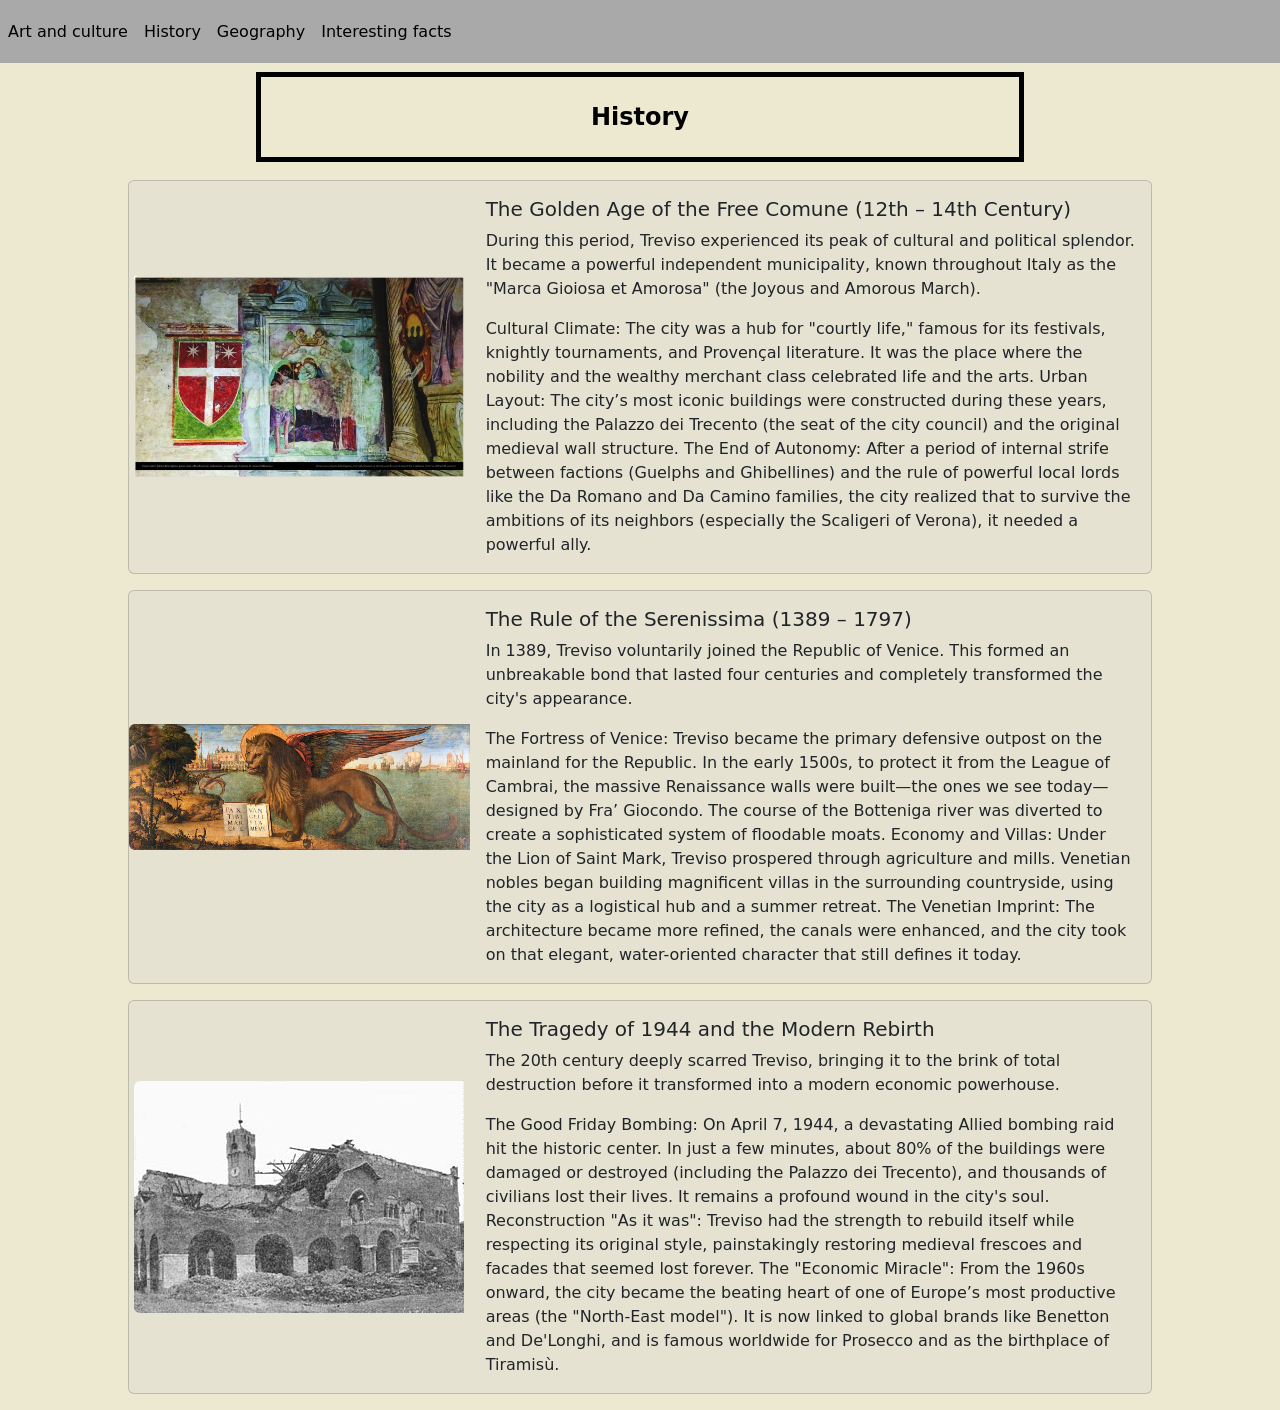
==== history.html @ 346a70f0 "geography+history" ====
<!DOCTYPE html>
<html lang="en">

<head>
    <meta charset="UTF-8">
    <meta name="viewport" content="width=device-width, initial-scale=1.0">
    <title>Treviso</title>
    <link href="https://cdn.jsdelivr.net/npm/bootstrap@5.3.8/dist/css/bootstrap.min.css" rel="stylesheet"
        integrity="sha384-sRIl4kxILFvY47J16cr9ZwB07vP4J8+LH7qKQnuqkuIAvNWLzeN8tE5YBujZqJLB" crossorigin="anonymous">
    <script src="https://cdn.jsdelivr.net/npm/bootstrap@5.3.8/dist/js/bootstrap.bundle.min.js"
        integrity="sha384-FKyoEForCGlyvwx9Hj09JcYn3nv7wiPVlz7YYwJrWVcXK/BmnVDxM+D2scQbITxI"
        crossorigin="anonymous"></script>
    <link rel="stylesheet" href="style.css">
</head>
<style>
    body {
        background-color: #EDE8D0;
        color: black;
    }
</style>

<body>
    <nav class="navbar navbar-expand-lg bg-body-tertiary navv">
        <div class="container-fluid navv">
            <button class="navbar-toggler" type="button" data-bs-toggle="collapse" data-bs-target="#navbarNavAltMarkup"
                aria-controls="navbarNavAltMarkup" aria-expanded="false" aria-label="Toggle navigation">
                <span class="navbar-toggler-icon"></span>
            </button>
            <div class="collapse navbar-collapse" id="navbarNavAltMarkup">
                <div class="navbar-nav nvps">
                    <a class="nav-link nvp" href="#">Art and culture</a>
                    <a class="nav-link nvp" href="history.html">History</a>
                    <a class="nav-link nvp" href="geography.html">Geography</a>
                    <a class="nav-link nvp" href="#">Interesting facts</a>
                </div>
            </div>
        </div>
    </nav>
    <div class="text-center top2"><b>History</b></div>
    <div class="card mb-3 mx-auto kard" style="width: 80vw; margin-top: 2vh;">
        <div class="row g-0 d-flex align-items-center">
            <div class="col-md-4">
                <img src="history1.png" class="img-fluid rounded-start d-block mx-auto" alt="frescoes located on the west wall of the Salone della Ragione">
            </div>
            <div class="col-md-8">
                <div class="card-body">
                    <h5 class="card-title">The Golden Age of the Free Comune (12th – 14th Century)</h5>
                    <p class="card-text">During this period, Treviso experienced its peak of cultural and political splendor. It became a powerful independent municipality, known throughout Italy as the "Marca Gioiosa et Amorosa" (the Joyous and Amorous March).</p>
                    <p class="card-text">Cultural Climate: The city was a hub for "courtly life," famous for its festivals, knightly tournaments, and Provençal literature. It was the place where the nobility and the wealthy merchant class celebrated life and the arts.

Urban Layout: The city’s most iconic buildings were constructed during these years, including the Palazzo dei Trecento (the seat of the city council) and the original medieval wall structure.

The End of Autonomy: After a period of internal strife between factions (Guelphs and Ghibellines) and the rule of powerful local lords like the Da Romano and Da Camino families, the city realized that to survive the ambitions of its neighbors (especially the Scaligeri of Verona), it needed a powerful ally.</p>
                </div>
            </div>
        </div>
    </div>
    <div class="card mb-3 mx-auto kard" style="width: 80vw;">
        <div class="row g-0 d-flex align-items-center">
            <div class="col-md-4">
                <img src="history2.jpg" class="img-fluid rounded-start d-block mx-auto" alt="Lion of Saint Mark">
            </div>
            <div class="col-md-8">
                <div class="card-body">
                    <h5 class="card-title">The Rule of the Serenissima (1389 – 1797)</h5>
                    <p class="card-text">In 1389, Treviso voluntarily joined the Republic of Venice. This formed an unbreakable bond that lasted four centuries and completely transformed the city's appearance.</p>
                    <p class="card-text">The Fortress of Venice: Treviso became the primary defensive outpost on the mainland for the Republic. In the early 1500s, to protect it from the League of Cambrai, the massive Renaissance walls were built—the ones we see today—designed by Fra’ Giocondo. The course of the Botteniga river was diverted to create a sophisticated system of floodable moats.

Economy and Villas: Under the Lion of Saint Mark, Treviso prospered through agriculture and mills. Venetian nobles began building magnificent villas in the surrounding countryside, using the city as a logistical hub and a summer retreat.

The Venetian Imprint: The architecture became more refined, the canals were enhanced, and the city took on that elegant, water-oriented character that still defines it today.</p>
                </div>
            </div>
        </div>
    </div>
    <div class="card mb-3 mx-auto kard" style="width: 80vw;">
        <div class="row g-0 d-flex align-items-center">
            <div class="col-md-4">
                <img src="History3.jpg" class="img-fluid rounded-start d-block mx-auto" alt="bombing of the Palazzo dei Trecento">
            </div>
            <div class="col-md-8">
                <div class="card-body">
                    <h5 class="card-title">The Tragedy of 1944 and the Modern Rebirth</h5>
                    <p class="card-text">The 20th century deeply scarred Treviso, bringing it to the brink of total destruction before it transformed into a modern economic powerhouse.</p>
                    <p class="card-text">The Good Friday Bombing: On April 7, 1944, a devastating Allied bombing raid hit the historic center. In just a few minutes, about 80% of the buildings were damaged or destroyed (including the Palazzo dei Trecento), and thousands of civilians lost their lives. It remains a profound wound in the city's soul.

Reconstruction "As it was": Treviso had the strength to rebuild itself while respecting its original style, painstakingly restoring medieval frescoes and facades that seemed lost forever.

The "Economic Miracle": From the 1960s onward, the city became the beating heart of one of Europe’s most productive areas (the "North-East model"). It is now linked to global brands like Benetton and De'Longhi, and is famous worldwide for Prosecco and as the birthplace of Tiramisù.</p>
                </div>
            </div>
        </div>
    </div>
</body>

</html>
---- style.css ----
b{
    font-size: x-large;
    text-align: justify;
}
body {
    background-color: #00AEEF;
    color: white;
}
.top1 {
    border: 5px white solid;
    height: 10vh;
    text-align: center;
    margin-left: 20%;
    margin-right: 20%;
    display: flex;
    align-items: center;
    justify-content: center;
    margin-top: 1vh;
}

.top2{
    border: 5px black solid;
    height: 10vh;
    text-align: center;
    margin-left: 20%;
    margin-right: 20%;
    display: flex;
    align-items: center;
    justify-content: center;
    margin-top: 1vh;
}

.navv {
    background-color: darkgrey;
    padding: 0%;
    height: 7vh;
    
}

.nvp{
    color: black;
}

nav:has(a:hover) a:not(:hover) {
  opacity: 0.3;
}

.nvp:hover {
    background-color: darkgrey;
    text-decoration: underline;
}

.kard {
    background-color: lightgrey;
    background-color: rgba(211, 211, 211, 0.3);
}
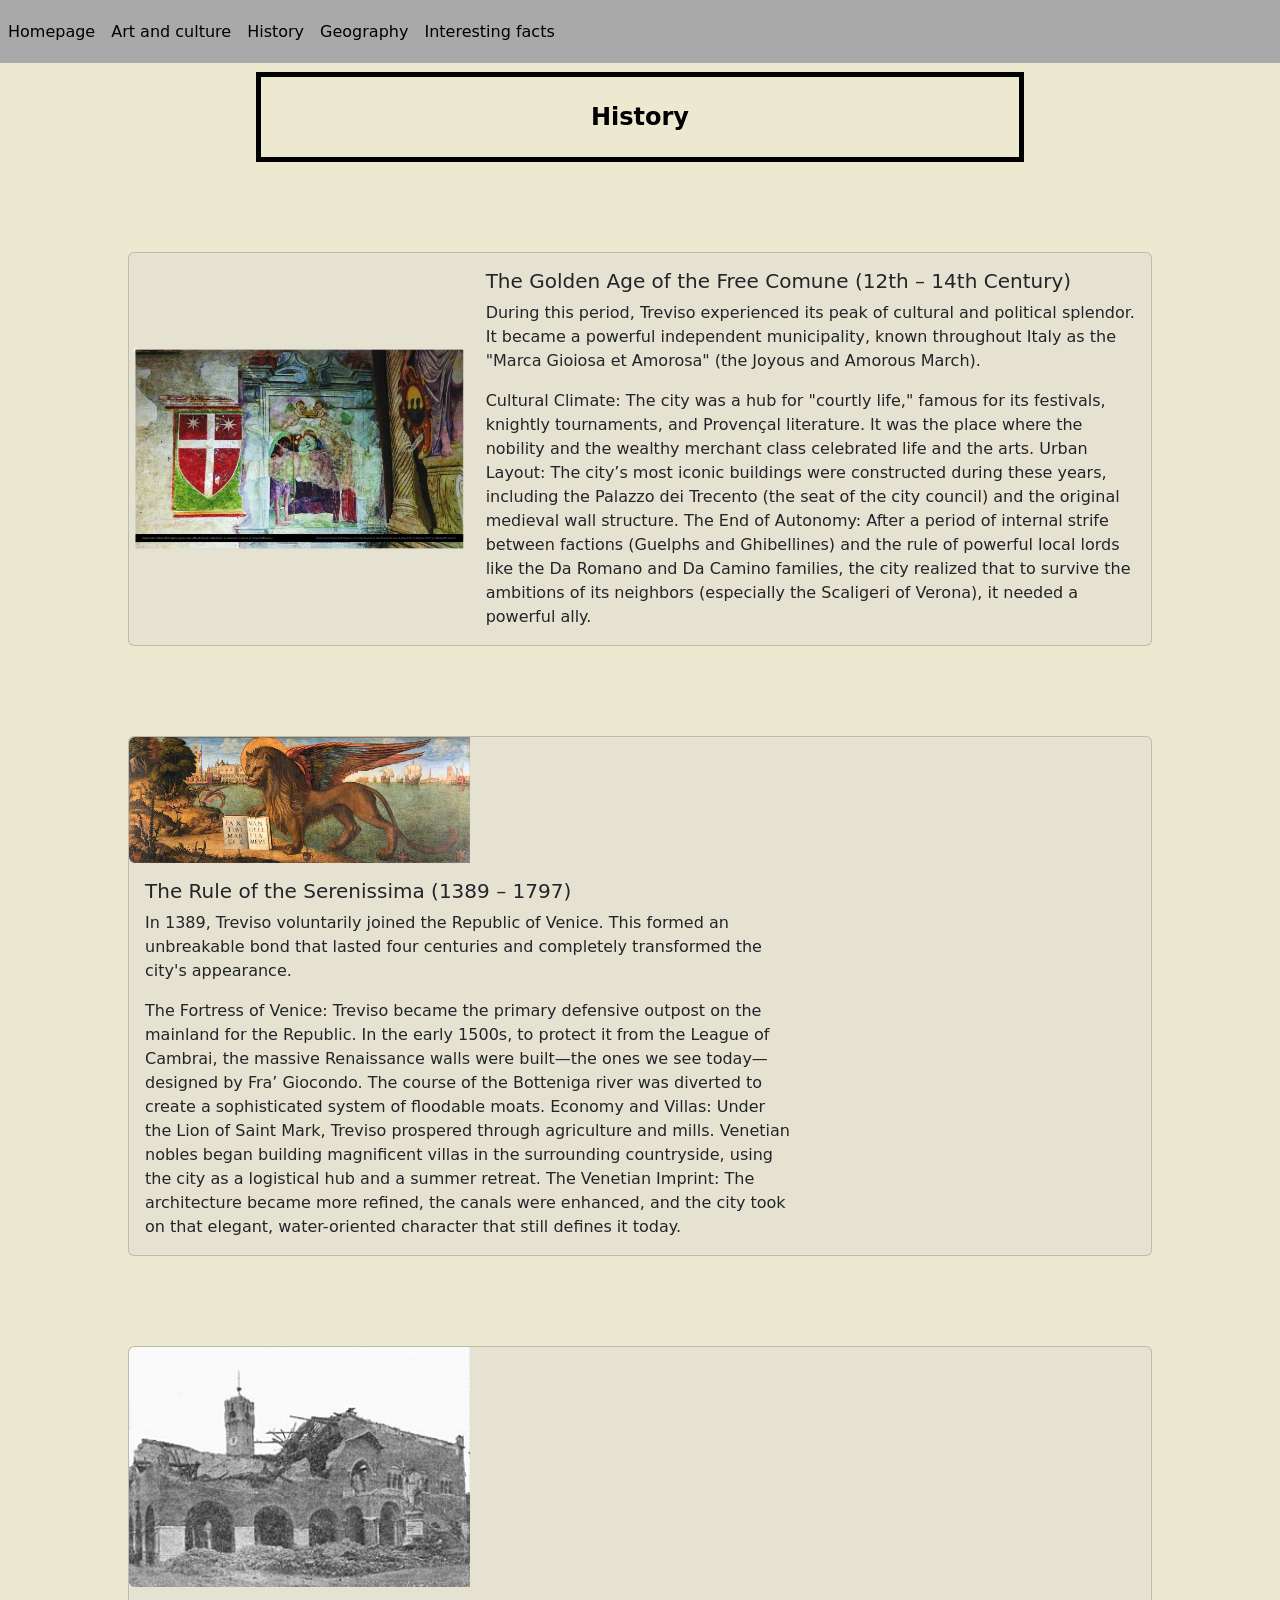
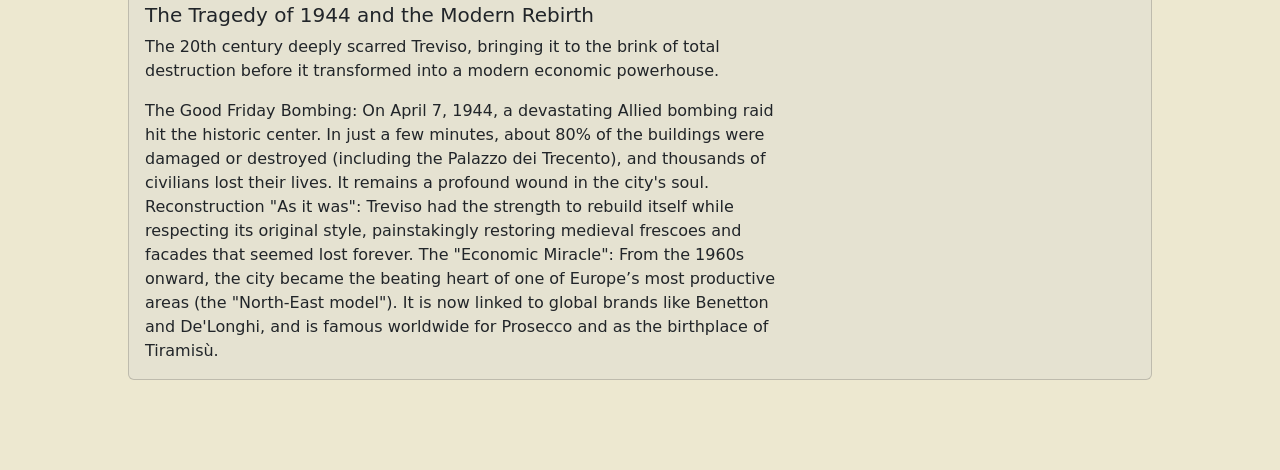
==== commit 368da053: "done" ====
--- a/history.html
+++ b/history.html
@@ -5,6 +5,8 @@
     <meta charset="UTF-8">
     <meta name="viewport" content="width=device-width, initial-scale=1.0">
     <title>Treviso</title>
+    <link href="https://unpkg.com/aos@2.3.1/dist/aos.css" rel="stylesheet">
+    <script src="https://unpkg.com/aos@2.3.1/dist/aos.js"></script>
     <link href="https://cdn.jsdelivr.net/npm/bootstrap@5.3.8/dist/css/bootstrap.min.css" rel="stylesheet"
         integrity="sha384-sRIl4kxILFvY47J16cr9ZwB07vP4J8+LH7qKQnuqkuIAvNWLzeN8tE5YBujZqJLB" crossorigin="anonymous">
     <script src="https://cdn.jsdelivr.net/npm/bootstrap@5.3.8/dist/js/bootstrap.bundle.min.js"
@@ -21,76 +23,108 @@
 
 <body>
     <nav class="navbar navbar-expand-lg bg-body-tertiary navv">
-        <div class="container-fluid navv">
-            <button class="navbar-toggler" type="button" data-bs-toggle="collapse" data-bs-target="#navbarNavAltMarkup"
-                aria-controls="navbarNavAltMarkup" aria-expanded="false" aria-label="Toggle navigation">
-                <span class="navbar-toggler-icon"></span>
-            </button>
-            <div class="collapse navbar-collapse" id="navbarNavAltMarkup">
-                <div class="navbar-nav nvps">
-                    <a class="nav-link nvp" href="#">Art and culture</a>
-                    <a class="nav-link nvp" href="history.html">History</a>
-                    <a class="nav-link nvp" href="geography.html">Geography</a>
-                    <a class="nav-link nvp" href="#">Interesting facts</a>
+            <div class="container-fluid navv">
+                <button class="navbar-toggler" type="button" data-bs-toggle="collapse"
+                    data-bs-target="#navbarNavAltMarkup" aria-controls="navbarNavAltMarkup" aria-expanded="false"
+                    aria-label="Toggle navigation">
+                    <span class="navbar-toggler-icon"></span>
+                </button>
+                <div class="collapse navbar-collapse" id="navbarNavAltMarkup">
+                    <div class="navbar-nav nvps">
+                        <a class="nav-link nvp" href="index.html">Homepage</a>
+                        <a class="nav-link nvp" href="artandculture.html">Art and culture</a>
+                        <a class="nav-link nvp" href="history.html">History</a>
+                        <a class="nav-link nvp" href="geography.html">Geography</a>
+                        <a class="nav-link nvp" href="facts.html">Interesting facts</a>
+                    </div>
                 </div>
             </div>
-        </div>
-    </nav>
+        </nav>
     <div class="text-center top2"><b>History</b></div>
-    <div class="card mb-3 mx-auto kard" style="width: 80vw; margin-top: 2vh;">
+    <div class="card mx-auto kard" style="width: 80vw; margin-top: 10vh; margin-bottom: 10vh;" data-aos="fade-left">
         <div class="row g-0 d-flex align-items-center">
             <div class="col-md-4">
-                <img src="history1.png" class="img-fluid rounded-start d-block mx-auto" alt="frescoes located on the west wall of the Salone della Ragione">
+                <img src="img/history1.png" class="img-fluid rounded-start"
+                    alt="frescoes located on the west wall of the Salone della Ragione">
             </div>
             <div class="col-md-8">
                 <div class="card-body">
                     <h5 class="card-title">The Golden Age of the Free Comune (12th – 14th Century)</h5>
-                    <p class="card-text">During this period, Treviso experienced its peak of cultural and political splendor. It became a powerful independent municipality, known throughout Italy as the "Marca Gioiosa et Amorosa" (the Joyous and Amorous March).</p>
-                    <p class="card-text">Cultural Climate: The city was a hub for "courtly life," famous for its festivals, knightly tournaments, and Provençal literature. It was the place where the nobility and the wealthy merchant class celebrated life and the arts.
+                    <p class="card-text">During this period, Treviso experienced its peak of cultural and political
+                        splendor. It became a powerful independent municipality, known throughout Italy as the "Marca
+                        Gioiosa et Amorosa" (the Joyous and Amorous March).</p>
+                    <p class="card-text">Cultural Climate: The city was a hub for "courtly life," famous for its
+                        festivals, knightly tournaments, and Provençal literature. It was the place where the nobility
+                        and the wealthy merchant class celebrated life and the arts.
 
-Urban Layout: The city’s most iconic buildings were constructed during these years, including the Palazzo dei Trecento (the seat of the city council) and the original medieval wall structure.
+                        Urban Layout: The city’s most iconic buildings were constructed during these years, including
+                        the Palazzo dei Trecento (the seat of the city council) and the original medieval wall
+                        structure.
 
-The End of Autonomy: After a period of internal strife between factions (Guelphs and Ghibellines) and the rule of powerful local lords like the Da Romano and Da Camino families, the city realized that to survive the ambitions of its neighbors (especially the Scaligeri of Verona), it needed a powerful ally.</p>
+                        The End of Autonomy: After a period of internal strife between factions (Guelphs and
+                        Ghibellines) and the rule of powerful local lords like the Da Romano and Da Camino families, the
+                        city realized that to survive the ambitions of its neighbors (especially the Scaligeri of
+                        Verona), it needed a powerful ally.</p>
                 </div>
             </div>
         </div>
     </div>
-    <div class="card mb-3 mx-auto kard" style="width: 80vw;">
-        <div class="row g-0 d-flex align-items-center">
+    <div class="card mx-auto kard" style="width: 80vw; margin-bottom: 10vh;" data-aos="fade-right">
+        <div c marginlass="row g-0 d-flex align-items-center">
             <div class="col-md-4">
-                <img src="history2.jpg" class="img-fluid rounded-start d-block mx-auto" alt="Lion of Saint Mark">
+                <img src="img/history2.jpg" class="img-fluid rounded-start" alt="Lion of Saint Mark">
             </div>
             <div class="col-md-8">
                 <div class="card-body">
                     <h5 class="card-title">The Rule of the Serenissima (1389 – 1797)</h5>
-                    <p class="card-text">In 1389, Treviso voluntarily joined the Republic of Venice. This formed an unbreakable bond that lasted four centuries and completely transformed the city's appearance.</p>
-                    <p class="card-text">The Fortress of Venice: Treviso became the primary defensive outpost on the mainland for the Republic. In the early 1500s, to protect it from the League of Cambrai, the massive Renaissance walls were built—the ones we see today—designed by Fra’ Giocondo. The course of the Botteniga river was diverted to create a sophisticated system of floodable moats.
+                    <p class="card-text">In 1389, Treviso voluntarily joined the Republic of Venice. This formed an
+                        unbreakable bond that lasted four centuries and completely transformed the city's appearance.
+                    </p>
+                    <p class="card-text">The Fortress of Venice: Treviso became the primary defensive outpost on the
+                        mainland for the Republic. In the early 1500s, to protect it from the League of Cambrai, the
+                        massive Renaissance walls were built—the ones we see today—designed by Fra’ Giocondo. The course
+                        of the Botteniga river was diverted to create a sophisticated system of floodable moats.
 
-Economy and Villas: Under the Lion of Saint Mark, Treviso prospered through agriculture and mills. Venetian nobles began building magnificent villas in the surrounding countryside, using the city as a logistical hub and a summer retreat.
+                        Economy and Villas: Under the Lion of Saint Mark, Treviso prospered through agriculture and
+                        mills. Venetian nobles began building magnificent villas in the surrounding countryside, using
+                        the city as a logistical hub and a summer retreat.
 
-The Venetian Imprint: The architecture became more refined, the canals were enhanced, and the city took on that elegant, water-oriented character that still defines it today.</p>
+                        The Venetian Imprint: The architecture became more refined, the canals were enhanced, and the
+                        city took on that elegant, water-oriented character that still defines it today.</p>
                 </div>
             </div>
         </div>
     </div>
-    <div class="card mb-3 mx-auto kard" style="width: 80vw;">
-        <div class="row g-0 d-flex align-items-center">
+    <div class="card mx-auto kard" style="width: 80vw; margin-bottom: 10vh;" data-aos="fade-left">
+        <div c marginlass="row g-0 d-flex align-items-center">
             <div class="col-md-4">
-                <img src="History3.jpg" class="img-fluid rounded-start d-block mx-auto" alt="bombing of the Palazzo dei Trecento">
+                <img src="img/History3.jpg" class="img-fluid rounded-start"
+                    alt="bombing of the Palazzo dei Trecento">
             </div>
             <div class="col-md-8">
                 <div class="card-body">
                     <h5 class="card-title">The Tragedy of 1944 and the Modern Rebirth</h5>
-                    <p class="card-text">The 20th century deeply scarred Treviso, bringing it to the brink of total destruction before it transformed into a modern economic powerhouse.</p>
-                    <p class="card-text">The Good Friday Bombing: On April 7, 1944, a devastating Allied bombing raid hit the historic center. In just a few minutes, about 80% of the buildings were damaged or destroyed (including the Palazzo dei Trecento), and thousands of civilians lost their lives. It remains a profound wound in the city's soul.
+                    <p class="card-text">The 20th century deeply scarred Treviso, bringing it to the brink of total
+                        destruction before it transformed into a modern economic powerhouse.</p>
+                    <p class="card-text">The Good Friday Bombing: On April 7, 1944, a devastating Allied bombing raid
+                        hit the historic center. In just a few minutes, about 80% of the buildings were damaged or
+                        destroyed (including the Palazzo dei Trecento), and thousands of civilians lost their lives. It
+                        remains a profound wound in the city's soul.
 
-Reconstruction "As it was": Treviso had the strength to rebuild itself while respecting its original style, painstakingly restoring medieval frescoes and facades that seemed lost forever.
+                        Reconstruction "As it was": Treviso had the strength to rebuild itself while respecting its
+                        original style, painstakingly restoring medieval frescoes and facades that seemed lost forever.
 
-The "Economic Miracle": From the 1960s onward, the city became the beating heart of one of Europe’s most productive areas (the "North-East model"). It is now linked to global brands like Benetton and De'Longhi, and is famous worldwide for Prosecco and as the birthplace of Tiramisù.</p>
+                        The "Economic Miracle": From the 1960s onward, the city became the beating heart of one of
+                        Europe’s most productive areas (the "North-East model"). It is now linked to global brands like
+                        Benetton and De'Longhi, and is famous worldwide for Prosecco and as the birthplace of Tiramisù.
+                    </p>
                 </div>
             </div>
         </div>
     </div>
+    <script>
+  AOS.init();
+</script>
 </body>
 
 </html>
--- a/style.css
+++ b/style.css
@@ -1,11 +1,13 @@
-b{
+b {
     font-size: x-large;
     text-align: justify;
 }
+
 body {
     background-color: #00AEEF;
     color: white;
 }
+
 .top1 {
     border: 5px white solid;
     height: 10vh;
@@ -18,7 +20,7 @@
     margin-top: 1vh;
 }
 
-.top2{
+.top2 {
     border: 5px black solid;
     height: 10vh;
     text-align: center;
@@ -34,15 +36,15 @@
     background-color: darkgrey;
     padding: 0%;
     height: 7vh;
-    
+
 }
 
-.nvp{
+.nvp {
     color: black;
 }
 
 nav:has(a:hover) a:not(:hover) {
-  opacity: 0.3;
+    opacity: 0.3;
 }
 
 .nvp:hover {
@@ -53,4 +55,41 @@
 .kard {
     background-color: lightgrey;
     background-color: rgba(211, 211, 211, 0.3);
+}
+
+.kard img {
+    width: 100%;
+    height: 100%;
+    object-fit: cover;
+}
+
+.kard .row {
+    display: flex;
+    align-items: stretch;
+}
+
+.image {
+    background-image: url("img/Trevisoback.jpg");
+    background-repeat: no-repeat;
+    background-size: cover;
+    background-position: right;
+    height: 60vh;
+    width: 100%;
+}
+
+.footer {
+    background-color: #f8f9fa;
+    padding: 20px 0;
+    margin-top: 30px;
+}
+
+.social-icons a {
+    color: #6c757d;
+    font-size: 1.5rem;
+    margin: 0 10px;
+    transition: color 0.3s ease;
+}
+
+.social-icons a:hover {
+    color: #007bff;
 }
